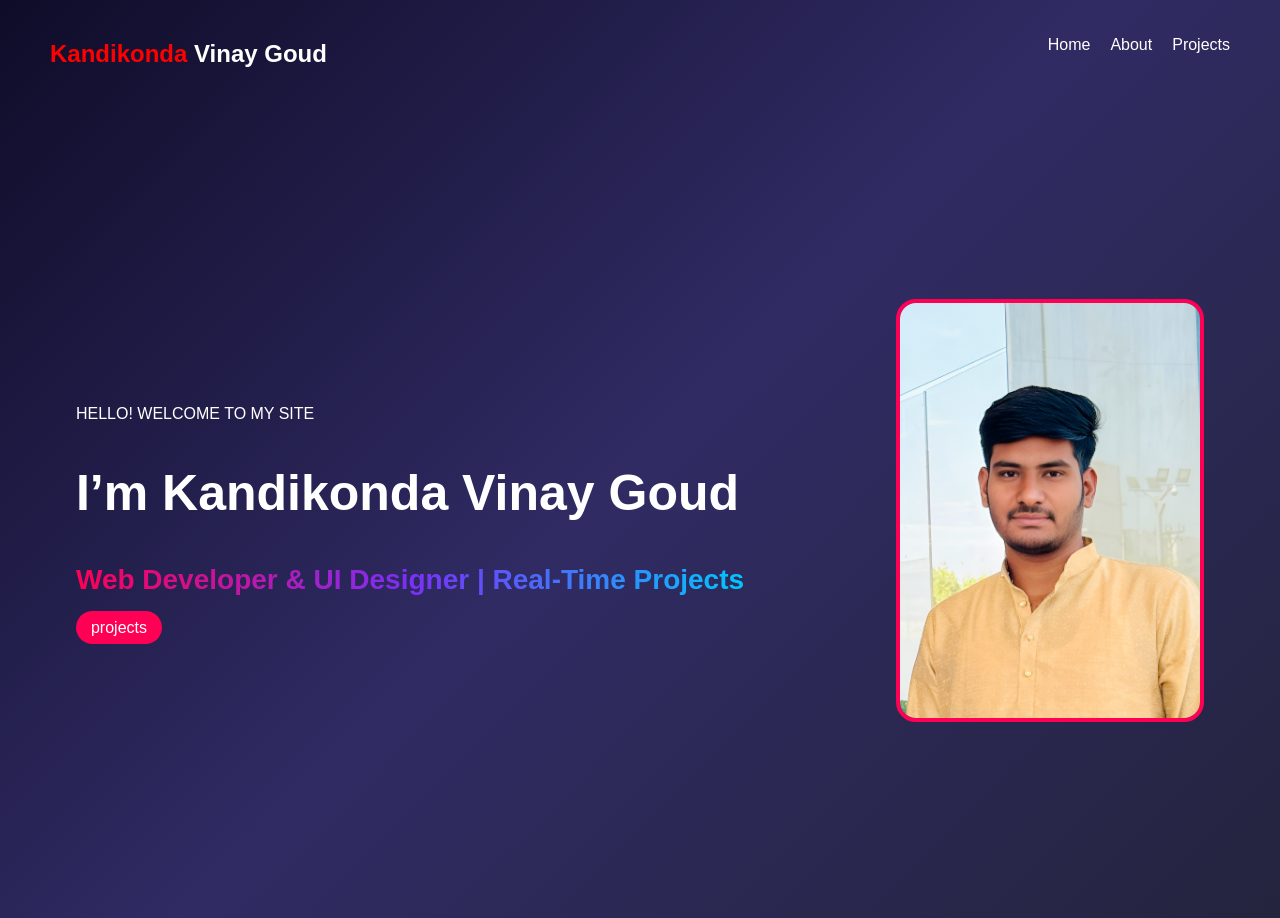
==== index.html @ a63c13e8 "Portfolio" ====
<!DOCTYPE html>
<html lang="en">
<head>
  <meta charset="UTF-8">
  <title>Home</title>
  <link rel="stylesheet" href="style.css">
</head>
<body>

<nav>
  <h2><span>Kandikonda </span> Vinay Goud</h2>
  <ul>
    <li><a href="index.html">Home</a></li>
    <li><a href="about.html">About</a></li>
    <li><a href="projects.html">Projects</a></li>
  </ul>
</nav>

<section class="hero">
  <div class="hero-text">
    <p>HELLO! WELCOME TO MY SITE</p>
    <h1>I’m Kandikonda Vinay Goud</h1>
    <h2 class="gradient-text">
  Web Developer & UI Designer | Real-Time Projects
</h2>

    <div class="buttons">
      <a href="projects.html" class="btn">projects</a>
    </div>
  </div>
  <div class="hero-img">
    <img src="images/vinay_png.png" alt="profile">
  </div>
</section>

</body>
</html>
---- style.css ----
body {
  margin: 0;
  font-family: Arial;
  background: linear-gradient(135deg, #0f0c29, #302b63, #24243e);
  color: white;
}

/* Navbar */
nav {
  display: flex;
  justify-content: space-between;
  padding: 20px 50px;
}

nav span {
  color: red;
}

nav ul {
  display: flex;
  gap: 20px;
  list-style: none;
}

nav a {
  color: white;
  text-decoration: none;
}

/* Hero */
.hero {
  display: flex;
  justify-content: space-around;
  align-items: center;
  height: 90vh;
}

.hero-text h1 {
  font-size: 50px;
}

/* Gradient Text */
.gradient-text {
  font-size: 28px;
  background: linear-gradient(90deg, #ff0055, #7b2ff7, #00c6ff);
  -webkit-background-clip: text;
  -webkit-text-fill-color: transparent;
}

/* Buttons */
.btn {
  background: #ff0055;
  padding: 10px 20px;
  color: white;
  border-radius: 20px;
  text-decoration: none;
}

.btn-outline {
  border: 1px solid #ff0055;
  padding: 10px 20px;
  border-radius: 20px;
  color: white;
  text-decoration: none;
}

/* Image */
.hero-img img {
  width: 300px;
  border-radius: 20px;
  border: 4px solid #ff0055;
}

/* Projects */
.project-container {
  display: flex;
  justify-content: center;
  gap: 20px;
}

.card {
  width: 250px;
  background: #1c1c2e;
  padding: 15px;
  border-radius: 10px;
  text-align: center;
  cursor: pointer;
}

.card img {
  width: 100%;
  border-radius: 10px;
}

/* Dashboard */
.dashboard {
  margin-top: 20px;
  text-align: center;
}

/* About */
.about-container {
  display: flex;
  justify-content: space-between;
  padding: 60px;
}

.about-content {
  flex: 1;
}

.about-content h2 {
  color: #ff0055;
}

.skills span {
  display: inline-block;
  padding: 6px 12px;
  margin: 5px;
  border: 1px solid #ff0055;
  border-radius: 20px;
}

.about-image img {
  width: 280px;
  border-radius: 20px;
  border: 3px solid #ff0055;
}
/* Projects Section */
.projects {
  padding: 60px 20px;
  text-align: center;
}

.title {
  margin-bottom: 40px;
  font-size: 32px;
}

/* Container FIX */
.project-container {
  display: flex;
  justify-content: center;
  align-items: stretch;
  gap: 30px;
  flex-wrap: wrap;
}

/* Cards */
.card {
  width: 280px;
  background: #1c1c2e;
  padding: 15px;
  border-radius: 12px;
  cursor: pointer;
  transition: 0.3s;
  text-align: center;
}

.card:hover {
  transform: translateY(-10px);
}

/* Image FIX */
.card img {
  width: 100%;
  height: 160px;
  object-fit: cover;
  border-radius: 10px;
}

/* Text spacing */
.card h3 {
  margin: 10px 0;
}

.card p {
  font-size: 14px;
  color: #ccc;
}

/* Dashboard FIX */
.dashboard {
  margin-top: 50px;
  padding: 25px;
  background: #111;
  border-radius: 12px;
  width: 80%;
  max-width: 500px;
  margin-left: auto;
  margin-right: auto;
  display: none;
}

.dashboard img {
  width: 100%;
  border-radius: 10px;
  margin: 15px 0;
}

/* Buttons */
.buttons {
  margin-top: 15px;
}

.btn {
  background: #ff0055;
  padding: 8px 15px;
  border-radius: 20px;
  text-decoration: none;
  color: white;
}

.btn-outline {
  border: 1px solid #ff0055;
  padding: 8px 15px;
  border-radius: 20px;
  color: white;
  margin-left: 10px;
}
.about-content a {
  color: #00c6ff;
  text-decoration: none;
}

.about-content a:hover {
  text-decoration: underline;
}
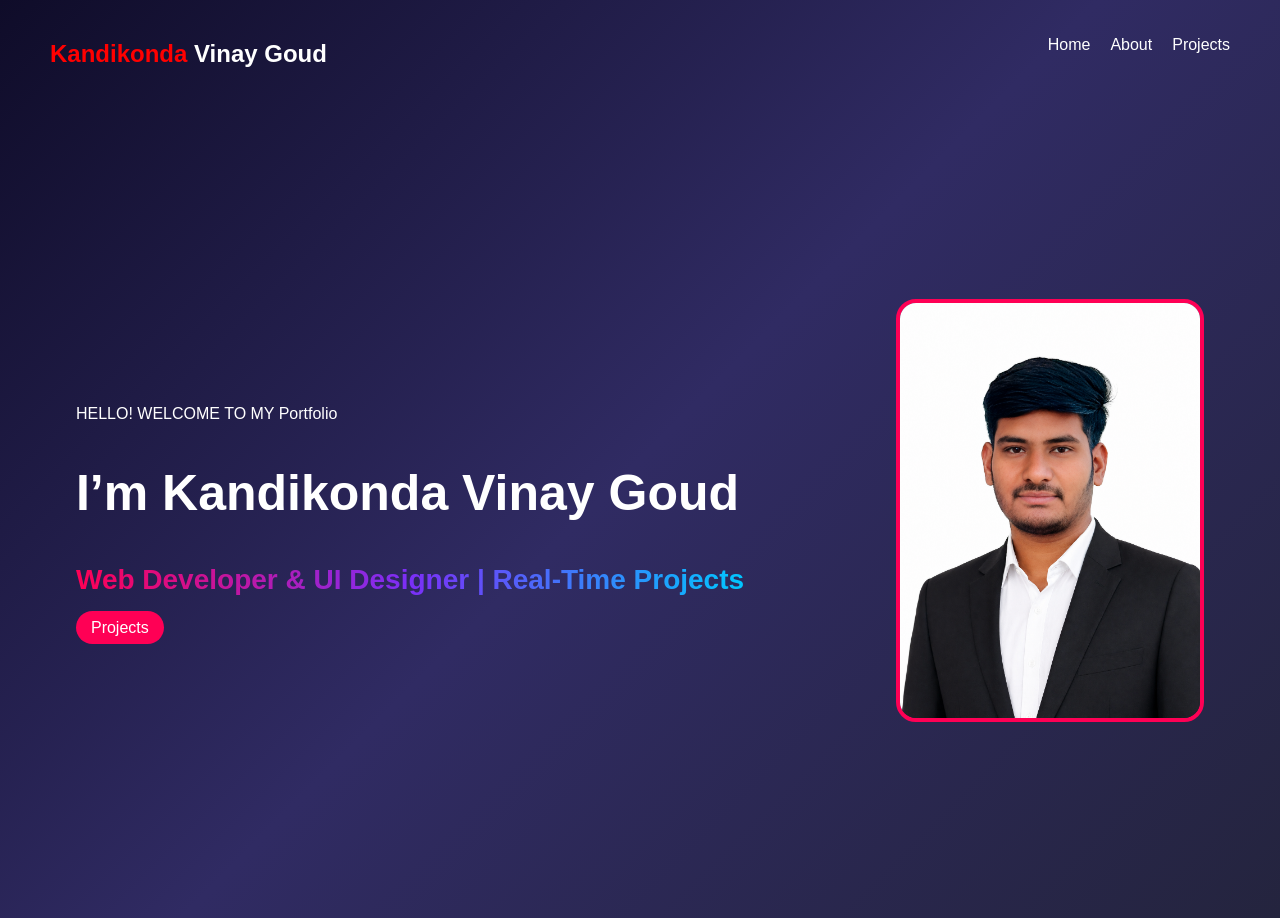
==== commit f77a34a2: "index.html" ====
--- a/index.html
+++ b/index.html
@@ -18,15 +18,20 @@
 
 <section class="hero">
   <div class="hero-text">
-    <p>HELLO! WELCOME TO MY SITE</p>
-    <h1>I’m Kandikonda Vinay Goud</h1>
-    <h2 class="gradient-text">
-  Web Developer & UI Designer | Real-Time Projects
-</h2>
 
-    <div class="buttons">
-      <a href="projects.html" class="btn">projects</a>
-    </div>
+  <p class="intro fade-up">HELLO! WELCOME TO MY Portfolio</p>
+
+  <h1 class="name slide-left">
+    I’m Kandikonda Vinay Goud
+  </h1>
+
+  <h2 class="gradient-text">
+    Web Developer & UI Designer | Real-Time Projects
+  </h2>
+
+  <div class="buttons fade-up delay2">
+    <a href="projects.html" class="btn">Projects</a>
+  </div>
   </div>
   <div class="hero-img">
     <img src="images/vinay_png.png" alt="profile">
@@ -34,4 +39,4 @@
 </section>
 
 </body>
-</html>+</html>
